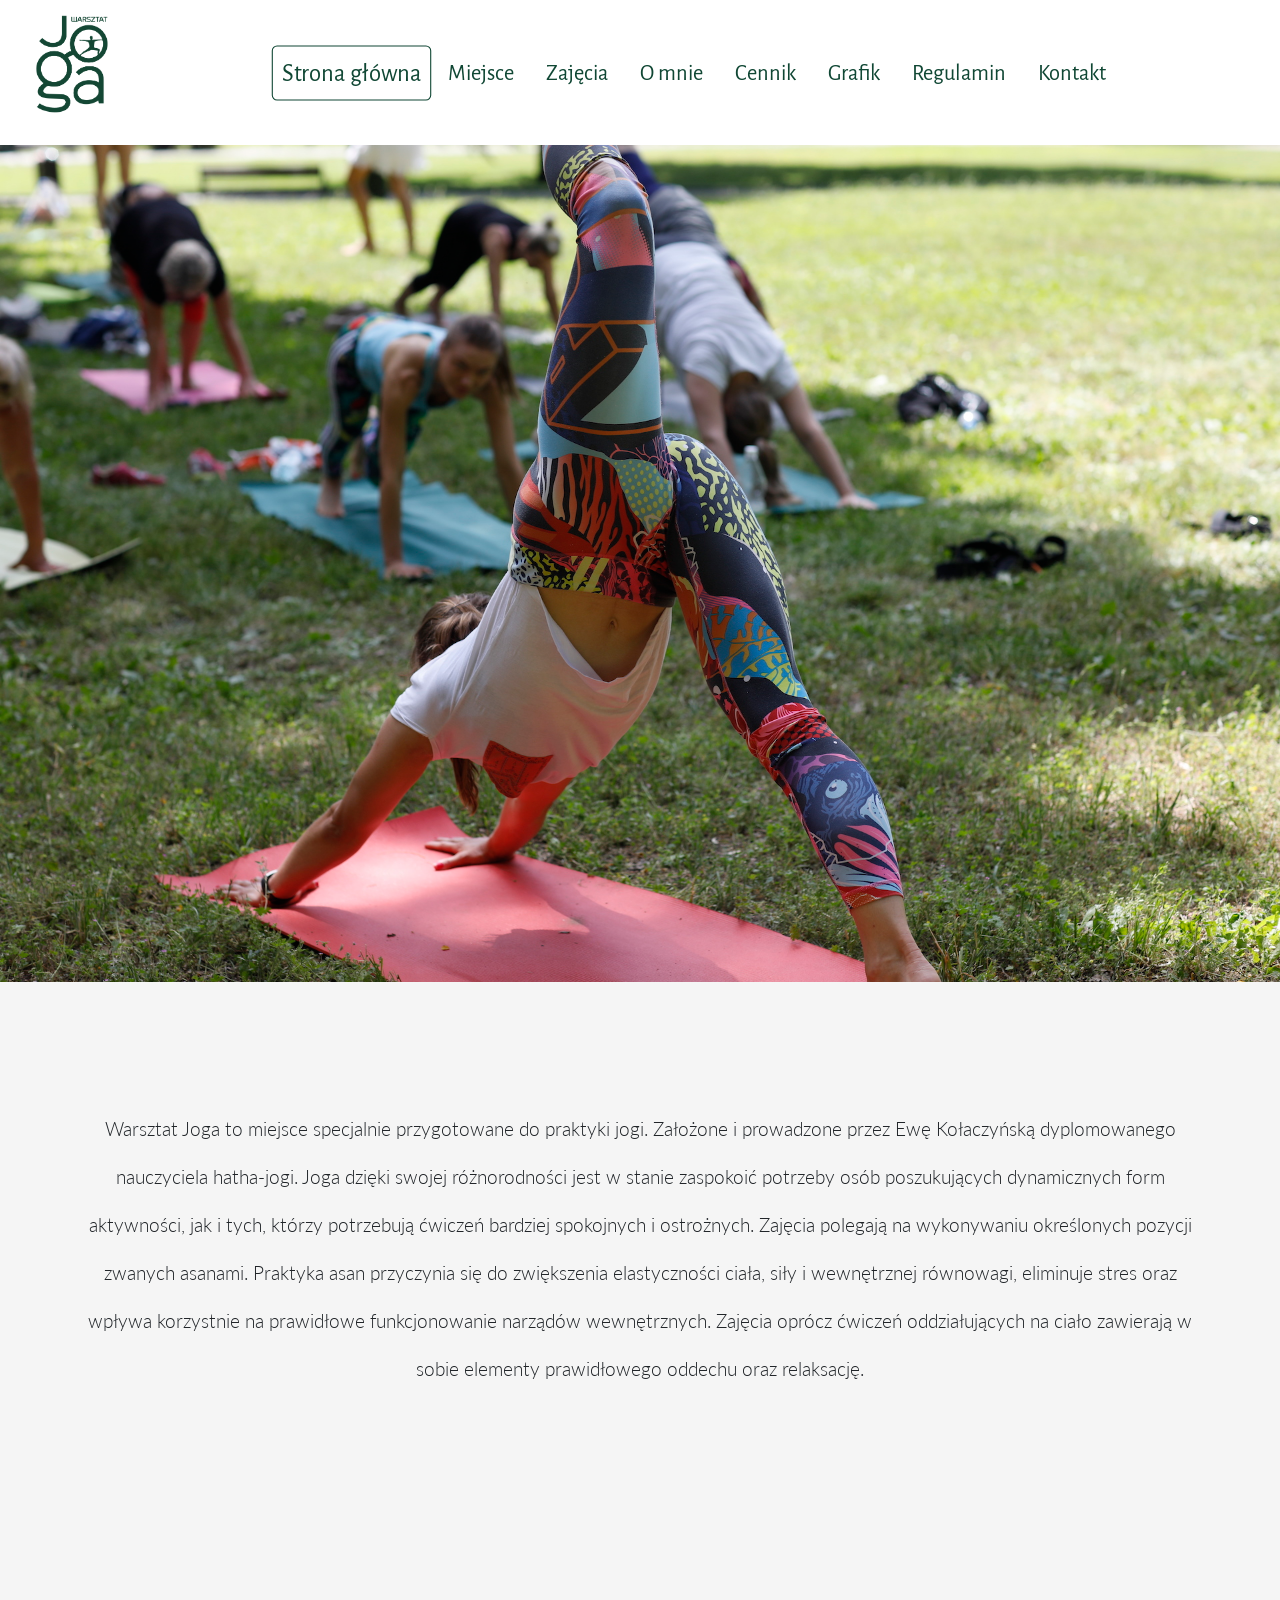
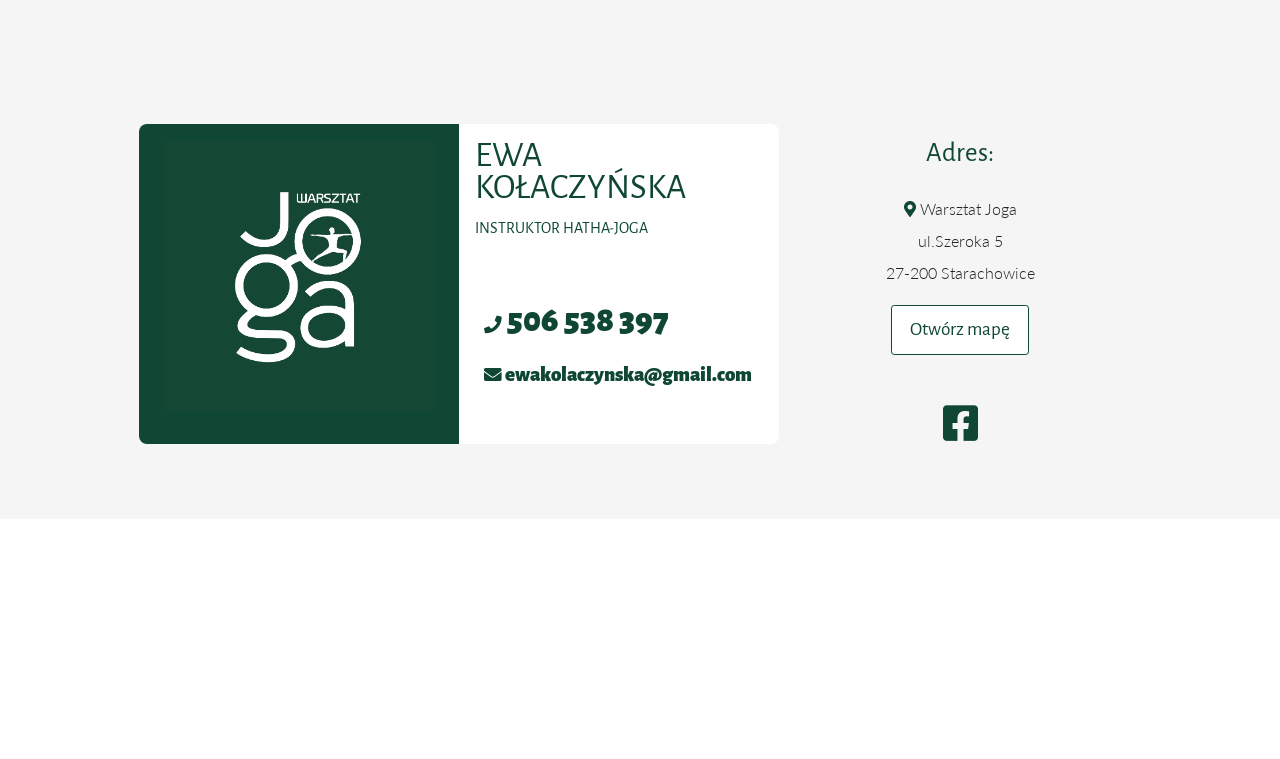
==== index.html @ 6dcc09ee "Add new files" ====
<!DOCTYPE html>
<html lang="en">

<head>
    <meta charset="UTF-8">
    <meta name="viewport" content="width=device-width, initial-scale=1.0">
    <meta http-equiv="X-UA-Compatible" content="ie=edge">
    <title>Warsztat Joga</title>
    <link rel="icon" type="image/png" href="images/favicon.ico">
    <link href="https://fonts.googleapis.com/css2?family=Alegreya+Sans:wght@300;400;700&family=Lato:ital,wght@0,300;0,400;1,300&display=swap" rel="stylesheet">
    <link href="https://use.fontawesome.com/releases/v5.0.8/css/all.css" rel="stylesheet">
    <link href="vendor/bootstrap.min.css" rel="stylesheet">
    <link rel="stylesheet" href="style.css">

</head>

<body>
    <!-- Navbar -->
    <nav class="navbar navbar-expand-xl">
        <a href="index.html"><img class="logo" src="images/logo-white.png" alt="logo"></a>
        <button class="navbar-toggler navbar-light" type="button" data-toggle="collapse" data-target="#navbarContent">
            <span class="navbar-toggler-icon"></span>
        </button>
        <div class="collapse navbar-collapse" id="navbarContent">
            <div class="navbar-nav">
                <a href="index.html" class="nav-item nav-link active">Strona główna</a>
                <a href="place.html" class="nav-item nav-link">Miejsce</a>
                <a href="our-offer.html" class="nav-item nav-link">Zajęcia</a>
                <a href="about-me.html" class="nav-item nav-link">O mnie</a>
                <a href="price-list.html" class="nav-item nav-link">Cennik</a>
                <a href="rooster.html" class="nav-item nav-link">Grafik</a>
                <a href="regulations.html" class="nav-item nav-link">Regulamin</a>
                <a href="contact.html" class="nav-item nav-link">Kontakt</a>
            </div>
        </div>
    </nav>

    <section class="top">
        <!-- Top -->
        <hr>
        <div class="wrap">
            <img class="background" src="images/main1.jpg" alt="img">
            <img class="background" src="images/main2.jpg" alt="img">
        </div>
        <div class="bg-grey">
            <div class="container about-joga-text">
                <p>
                    Warsztat Joga to miejsce specjalnie przygotowane do praktyki jogi. Założone i prowadzone przez Ewę Kołaczyńską dyplomowanego nauczyciela hatha-jogi. 
                    Joga dzięki swojej różnorodności jest w stanie zaspokoić potrzeby osób poszukujących dynamicznych form aktywności, jak i tych, którzy potrzebują ćwiczeń bardziej spokojnych i ostrożnych. 
                    Zajęcia polegają na wykonywaniu określonych pozycji zwanych asanami. Praktyka asan przyczynia się do zwiększenia elastyczności ciała, siły i wewnętrznej równowagi, eliminuje stres oraz wpływa korzystnie na prawidłowe funkcjonowanie narządów wewnętrznych. Zajęcia oprócz ćwiczeń oddziałujących na ciało zawierają w sobie elementy prawidłowego oddechu oraz relaksację.
                </p>
            </div>
        </div>

        <!-- Footer -->
        <footer class="container-fluid">
            <div class="row site-footer">
                <div class="footer-col logo-col">
                    <a href="contact.html"><img class="logo-green" src="images/logo-green.png" alt="logo"></a>
                </div>
                <div class="footer-col contact-col">
                    <h2>EWA <br> KOŁACZYŃSKA</h2>
                    <h3 class="text-uppercase">Instruktor hatha-joga</h3><br>
                    <a class="phone" href="tel:506538397">
                        <i class="fas fa-phone bottle-green"><span class="phone-nr"> 506 538 397</span></i>
                    </a><br>
                    <a class="email" href="mailto:ewakolaczynska@gmail.com">
                        <i class="fas fa-envelope bottle-green"><span class="email-address">
                                ewakolaczynska@gmail.com</span></i>
                    </a>
                </div>
                
                <div class="footer-col  address-col">
                    <h2>Adres:</h2>
                    <p>
                        <i class="fas fa-map-marker-alt bottle-green"></i>
                        Warsztat Joga <br>
                        ul.Szeroka 5 <br> 27-200 Starachowice
                    </p>
                    <div class="button">
                        <a href="https://g.page/warsztatjoga?share" target="_blank"><button class="map-button"> Otwórz
                                mapę</button></a>
                    </div>
                    <span class="f-icon-wraper">
                    <a href="https://www.facebook.com/warsztatjoga" target="_blank"><i class="fab fa-facebook-square bottle-green f-icon"></i><a>
                    </span>
                </div>
        </footer>
    </section>

    <!-- Copyright -->
    <section class="container-fluid text-center copyright">
        &copy; Copyright 2020 Warsztat Joga Wszelkie prawa zastrzeżone
        <span class="d-block copyright-designed">Designed by Agnieszka Fila</span>
    </section>

    <script src="https://code.jquery.com/jquery-3.4.1.slim.min.js"
        integrity="sha384-J6qa4849blE2+poT4WnyKhv5vZF5SrPo0iEjwBvKU7imGFAV0wwj1yYfoRSJoZ+n" crossorigin="anonymous">
        </script>
    <script src="https://cdn.jsdelivr.net/npm/popper.js@1.16.0/dist/umd/popper.min.js"
        integrity="sha384-Q6E9RHvbIyZFJoft+2mJbHaEWldlvI9IOYy5n3zV9zzTtmI3UksdQRVvoxMfooAo" crossorigin="anonymous">
        </script>
    <script src="https://stackpath.bootstrapcdn.com/bootstrap/4.4.1/js/bootstrap.min.js"
        integrity="sha384-wfSDF2E50Y2D1uUdj0O3uMBJnjuUD4Ih7YwaYd1iqfktj0Uod8GCExl3Og8ifwB6" crossorigin="anonymous">
        </script>

</body>

</html>
---- style.css ----
/* Eric Meyer's Reset CSS v2.0 - http://cssreset.com */
html,body,div,span,applet,object,iframe,h1,h2,h3,h4,h5,h6,p,blockquote,pre,a,abbr,acronym,address,big,cite,code,del,dfn,em,img,ins,kbd,q,s,samp,small,strike,strong,sub,sup,tt,var,b,u,i,center,dl,dt,dd,ol,ul,li,fieldset,form,label,legend,table,caption,tbody,tfoot,thead,tr,th,td,article,aside,canvas,details,embed,figure,figcaption,footer,header,hgroup,menu,nav,output,ruby,section,summary,time,mark,audio,video{border:0;font-size:100%;font:inherit;vertical-align:baseline;margin:0;padding:0}article,aside,details,figcaption,figure,footer,header,hgroup,menu,nav,section{display:block}body{line-height:1}ol,ul{list-style:none}blockquote,q{quotes:none}blockquote:before,blockquote:after,q:before,q:after{content:none}table{border-collapse:collapse;border-spacing:0}

/* Global style */
body {
    font-family: 'Lato', sans-serif;
    font-size: 1.2rem;
    line-height: 3rem;
}

h1 {
    color: #ffffff;
    font-size: 5rem;
    font-family: 'Alegreya Sans', sans-serif; 
    font-weight: 700;
    text-align: center; 
    margin-bottom: 2rem;
}

@media screen and (min-width: 768px) {
    h1 {
        font-size: 15rem;
        margin-bottom: 10rem;
    }
}

h2 {
    color: #104734;
    font-size: 1.7rem;
    font-weight: 400;
    text-align: center;
    font-family: 'Alegreya Sans', sans-serif;   
    padding-top: 1rem;
}

h3 {
    color: #104734;
    font-size: 1rem;
    text-align: left;
    font-family: 'Alegreya Sans', sans-serif;   
}

p {
    margin: 2rem 0;
    font-weight: 300;
    text-align: center;
}

@media screen and (min-width: 768px) {
    p {
        margin: 6rem 0;
    }   
}

.logo {
    width: 4rem; 
}

@media screen and (min-width: 768px) {
    .logo {
        width: 7rem; 
    }
}

/* Navbar */
.navbar {
    background-color: #ffffff;
}

@media screen and (min-width: 1200px) {
    .navbar {
        width: 100%;
        position: fixed;
        z-index: 1;
        top: 0;
    }
}

@media screen and (min-width: 1200px) {
    #navbarContent {
        display: flex;
        justify-content: space-around;
    }
}

.nav-item {
    color: #303030;
    font-family: 'Alegreya Sans', sans-serif;
    font-size: 1.4rem;
    border-top: 1px solid #dcdcdc;
}

@media screen and (min-width: 1200px) {
    .nav-item {
        border-top: 1px solid transparent;
        padding: 0;
        margin: 0 .5rem;
        border-radius: .3rem;
        transition: .5s;
        color: #104734;
    }
}

@media screen and (min-width: 768px) {
    .nav-item:hover{
        color: #104734;
        transform: scale(1.1);
        background-color: #f5f5f5;
        border-radius: .3rem;
    }
}

@media screen and (min-width: 768px) {
    .active {
        transform: scale(1.1);
        background-color:#ffffff;
        border: 1px solid #104734;
    }
}

hr {
    margin: 0;
}

/* Top */
.top {
    margin-bottom: 15rem;
    background-color: #f5f5f5;
}

@media screen and (min-width: 1200px) {
    .top {
        margin: 8rem 0 15rem;
    }   
}

.about-joga-text {
    margin-top: 65%;
    padding: 1rem 1rem .5rem;
}

@media screen and (min-width: 768px) {
    .about-joga-text {
        padding: 3rem 1rem 2rem;
    }
}

.wrap {
    position: relative;
}

.background {
    position: absolute;
    transition: opacity 2s ease;
    width: 100%;
}

.background:hover {
    opacity: 0;
}

/*Place*/
.picture-wrap, .button-wrap {
    display: flex;
    justify-content: center;
}

.place-picture {
    width: 40rem;
    padding: 0;
    border-radius: .5rem;
}

a img {
    transition: 1s;
    padding: 3%;
}

a img:hover {
    transform: scale(1.1);
    color: #104734;
}

/* Rodzaje zajec */
.our-offer {
    font-weight: 300;
    text-align: center;
}

.classes {
    padding: 1rem;
    margin: 4rem 0;
}

@media screen and (min-width: 768px) {
    .classes {
        padding: 3rem 10rem;
        margin: 6rem 2rem;
    }
}

.picture-class {
    width: 100%
    
}

@media screen and (min-width: 768px) {
    .picture-class {
        width: 85%;
        padding: 0;
        margin: 1rem 0 2rem;
        border-radius: .5rem;
    }
}

/* About me */
.about-me {
    background-color: #f5f5f5;
    padding: 0 10%;
    display: flex;
    justify-content: center ;
}

.my-picture {
    width: 100%; 
    border-radius: .5rem;
}

.text-about-me {
    font-weight: 300;
    text-align: center;
}

/* Cennik */
.price-list {
    background-color: #f5f5f5;
    padding-bottom: 6rem;
}

.price {
    width: 16rem;
    height: 12rem;
    background-color: #ffffff;
    border-radius: .5rem;
    padding: 1rem;
    margin: 1.5rem 1.5rem;
    text-align: center;
}

.italic {
    font-style: italic;
}

.bold {
    font-weight: 700;
    width: 8rem;
}

/* Rooster */
.rooster {
    width: 12rem;
    height: 25rem;
    background-color: #ffffff;
    border-radius: .5rem;
    padding: 1rem;
    margin: 1.5rem 1rem;
    font-weight: 300;
}

.bold-green {
    color: #104734;
    font-weight: 700;
}

/* Regulamin */
.regulations {
    font-weight: 300;
    padding: 0 1rem;
    margin-bottom: 3rem;
}

.download {
    display: flex;
    justify-content:  center;
}

/* Kontakt */
.contact {
    display: flex;
    justify-content: center;
    padding-bottom: 6rem;
}

.contact p {
    padding: 0 1rem 0;
    margin: 0;
}

.form {
    padding: 4rem;
}

/*Go up*/
.go-up {
    text-align: center;
}

/* Stopka */
.footer-col{
    padding: 0;
    margin: 0;
}
.site-footer {
    padding-top: 8rem;
    background-color: #f5f5f5;
    display: flex;
    justify-content: center;
    align-items: center;
}

.logo-green {
    border-radius: .5rem;
    width: 17rem;
    background-color: #ffffff;
    padding: 0;
    margin: 0;
}

.bottle-green {
    color: #104734;
}

.logo-col {
   width: 20rem; 
   height: 20rem;
   border-top-left-radius: .5rem;
   border-top-right-radius: .5rem;
   display: flex;
   align-items: center;
   justify-content: center;
   background-color: #104734;
}

@media screen and (min-width: 768px) {
    .logo-col {
        border-top-right-radius: 0;
        border-top-left-radius: .5rem;
        border-bottom-left-radius: .5rem;    
    }    
}

.contact-col {
    width: 20rem; 
    height: 20rem;
    background-color: #ffffff;
    padding: 1rem;
    border-bottom-left-radius: .5rem;
    border-bottom-right-radius: .5rem;
}    
    
@media screen and (min-width: 768px) {
    .contact-col {
        border-bottom-left-radius: 0;
        border-top-right-radius: .5rem;    
    }
}

.address-col  {
    background-color: #f5f5f5;
    padding: 1rem 4rem 4rem;
}

@media screen and (min-width: 768px) {
    .address-col  {
        background-color: #f5f5f5;
        padding: 4rem;
        margin: 0 2rem;
    }
}

.contact-col h2 {
    text-align: left;
    font-size: 2.2rem;
    line-height: 2rem;
    padding: 0;
}

.phone-nr {
    font-family: 'Alegreya Sans', sans-serif;
    font-size: 2.2rem;
}

.email-address {
    font-family: 'Alegreya Sans', sans-serif;
    font-size: 1.3rem;
}

.phone, .email {
    font-family: 'Alegreya Sans', sans-serif;
    font-size: 1.1rem;
    padding: .5rem;
    border-radius: .3rem;
    border: 1px solid transparent;
}

.phone:hover, .email:hover {
    text-align: center;
    text-decoration: none;
    background-color: #f5f5f5;
    color: #777777;
    padding: .5rem;
    border-radius: .3rem;
    border: 1px solid #104734;
}

.footer-col p {
    font-size: 1rem;
    line-height: 2rem;
    margin: 0;
    padding-top: 1rem;
}

.map {
    display: flex;
    justify-content: center;
    margin-top: 2rem;
}
button {
    color: #104734;
    background-color: #ffffff;
    font-family: 'Alegreya Sans', sans-serif;
    font-size: 1.2rem;
    padding: 0 1.1rem;
    margin: 1rem;
    border-radius: .2rem;
    border: 1px solid #104734;
    cursor: pointer;
}

button:hover {
    background-color: #f5f5f5;    
}

.f-icon-wraper {
    display: flex;
    justify-content: center;
    padding-top: 2rem;
}
.f-icon {
    font-size: 2.5rem;
}

/* Copyright */
.copyright {
    padding: 10rem 0 2rem;
    position: fixed;
    bottom: 0;
    z-index: -1;
    font-size: .9rem;
    color: #a9a9a9;
    background-color: #383838;
}

@media screen and (min-width: 768px) {
    .copyright {
        bottom: 0;
        z-index: -1;
    }
}

.copyright-designed {
    font-size: .7rem;
}
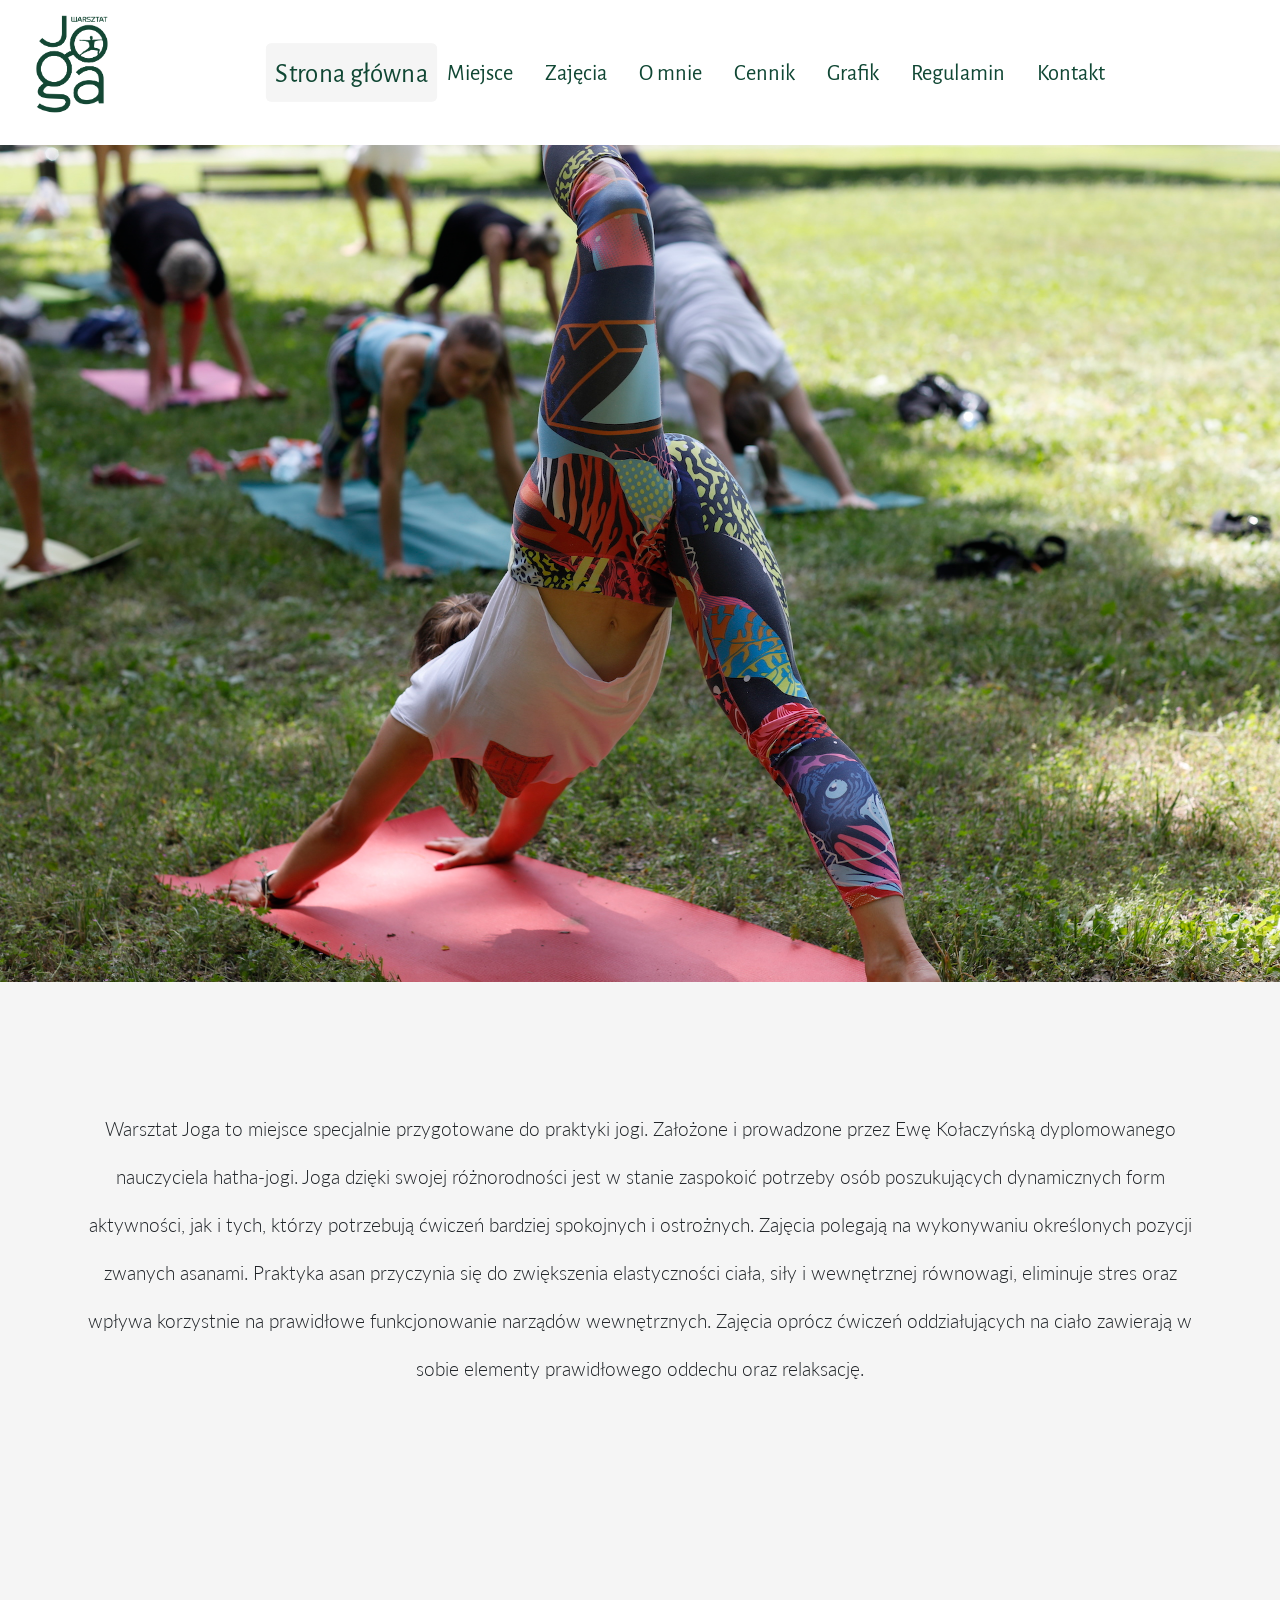
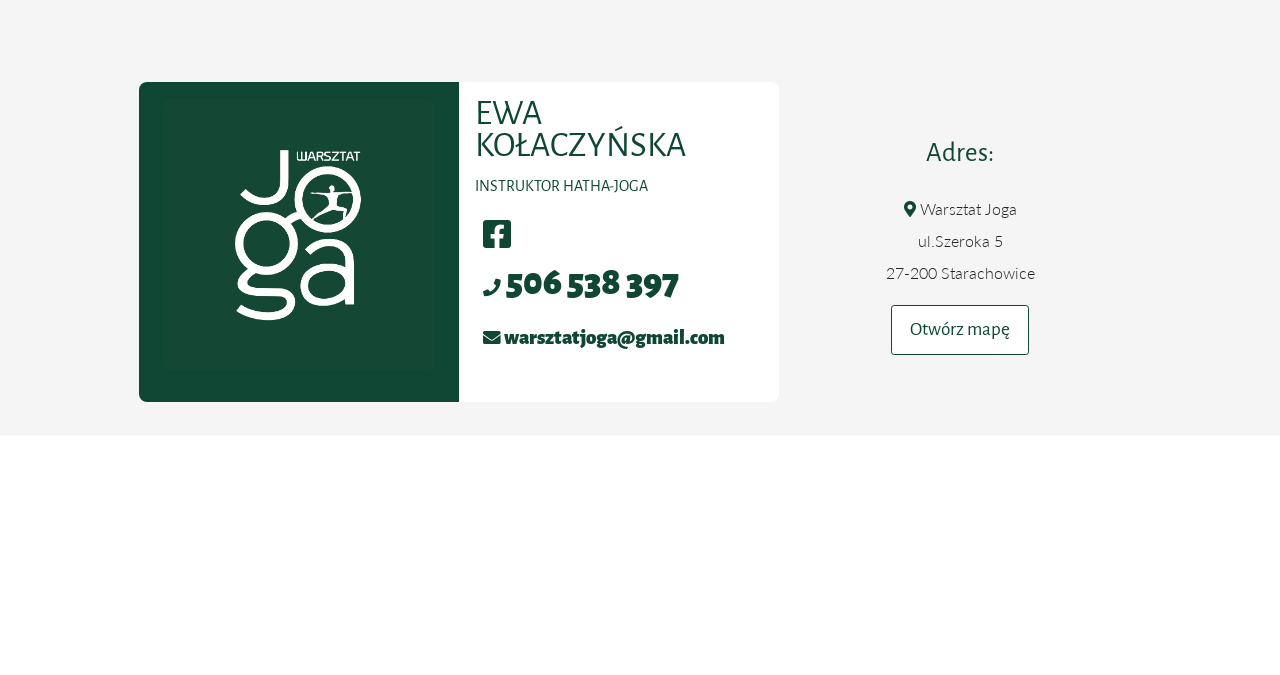
==== commit 6be5799d: "changed files" ====
--- a/index.html
+++ b/index.html
@@ -7,7 +7,9 @@
     <meta http-equiv="X-UA-Compatible" content="ie=edge">
     <title>Warsztat Joga</title>
     <link rel="icon" type="image/png" href="images/favicon.ico">
-    <link href="https://fonts.googleapis.com/css2?family=Alegreya+Sans:wght@300;400;700&family=Lato:ital,wght@0,300;0,400;1,300&display=swap" rel="stylesheet">
+    <link
+        href="https://fonts.googleapis.com/css2?family=Alegreya+Sans:wght@300;400;700&family=Lato:ital,wght@0,300;0,400;1,300&display=swap"
+        rel="stylesheet">
     <link href="https://use.fontawesome.com/releases/v5.0.8/css/all.css" rel="stylesheet">
     <link href="vendor/bootstrap.min.css" rel="stylesheet">
     <link rel="stylesheet" href="style.css">
@@ -45,9 +47,14 @@
         <div class="bg-grey">
             <div class="container about-joga-text">
                 <p>
-                    Warsztat Joga to miejsce specjalnie przygotowane do praktyki jogi. Założone i prowadzone przez Ewę Kołaczyńską dyplomowanego nauczyciela hatha-jogi. 
-                    Joga dzięki swojej różnorodności jest w stanie zaspokoić potrzeby osób poszukujących dynamicznych form aktywności, jak i tych, którzy potrzebują ćwiczeń bardziej spokojnych i ostrożnych. 
-                    Zajęcia polegają na wykonywaniu określonych pozycji zwanych asanami. Praktyka asan przyczynia się do zwiększenia elastyczności ciała, siły i wewnętrznej równowagi, eliminuje stres oraz wpływa korzystnie na prawidłowe funkcjonowanie narządów wewnętrznych. Zajęcia oprócz ćwiczeń oddziałujących na ciało zawierają w sobie elementy prawidłowego oddechu oraz relaksację.
+                    Warsztat Joga to miejsce specjalnie przygotowane do praktyki jogi. Założone i prowadzone przez Ewę
+                    Kołaczyńską dyplomowanego nauczyciela hatha-jogi.
+                    Joga dzięki swojej różnorodności jest w stanie zaspokoić potrzeby osób poszukujących dynamicznych
+                    form aktywności, jak i tych, którzy potrzebują ćwiczeń bardziej spokojnych i ostrożnych.
+                    Zajęcia polegają na wykonywaniu określonych pozycji zwanych asanami. Praktyka asan przyczynia się do
+                    zwiększenia elastyczności ciała, siły i wewnętrznej równowagi, eliminuje stres oraz wpływa
+                    korzystnie na prawidłowe funkcjonowanie narządów wewnętrznych. Zajęcia oprócz ćwiczeń oddziałujących
+                    na ciało zawierają w sobie elementy prawidłowego oddechu oraz relaksację.
                 </p>
             </div>
         </div>
@@ -60,16 +67,18 @@
                 </div>
                 <div class="footer-col contact-col">
                     <h2>EWA <br> KOŁACZYŃSKA</h2>
-                    <h3 class="text-uppercase">Instruktor hatha-joga</h3><br>
-                    <a class="phone" href="tel:506538397">
-                        <i class="fas fa-phone bottle-green"><span class="phone-nr"> 506 538 397</span></i>
-                    </a><br>
-                    <a class="email" href="mailto:ewakolaczynska@gmail.com">
-                        <i class="fas fa-envelope bottle-green"><span class="email-address">
-                                ewakolaczynska@gmail.com</span></i>
-                    </a>
+                    <h3 class="text-uppercase">Instruktor hatha-joga</h3>
+                    <a href="https://www.facebook.com/warsztatjoga" target="_blank"><i
+                            class="fab fa-facebook-square bottle-green facebook-icon"></i><a><br>
+                            <a class="phone" href="tel:506538397">
+                                <i class="fas fa-phone bottle-green phone-icon"><span class="phone-nr">
+                                        506 538 397</span></i>
+                            </a><br>
+                            <a class="email" href="mailto:ewakolaczynska@gmail.com">
+                                <i class="fas fa-envelope bottle-green email-icon"><span class="email-address">
+                                        warsztatjoga@gmail.com</span></i>
+                            </a><br>
                 </div>
-                
                 <div class="footer-col  address-col">
                     <h2>Adres:</h2>
                     <p>
@@ -81,9 +90,6 @@
                         <a href="https://g.page/warsztatjoga?share" target="_blank"><button class="map-button"> Otwórz
                                 mapę</button></a>
                     </div>
-                    <span class="f-icon-wraper">
-                    <a href="https://www.facebook.com/warsztatjoga" target="_blank"><i class="fab fa-facebook-square bottle-green f-icon"></i><a>
-                    </span>
                 </div>
         </footer>
     </section>
--- a/style.css
+++ b/style.css
@@ -19,7 +19,7 @@
 
 @media screen and (min-width: 768px) {
     h1 {
-        font-size: 15rem;
+        font-size: 12rem;
         margin-bottom: 10rem;
     }
 }
@@ -99,22 +99,23 @@
         transition: .5s;
         color: #104734;
     }
-}
-
-@media screen and (min-width: 768px) {
-    .nav-item:hover{
-        color: #104734;
-        transform: scale(1.1);
-        background-color: #f5f5f5;
+} 
+
+.nav-item:hover {
+    color: #104734;    
+}
+
+@media screen and (min-width: 1200px) {
+    .nav-item:hover {
+        transform: scale(1.2);
         border-radius: .3rem;
     }
 }
 
-@media screen and (min-width: 768px) {
+@media screen and (min-width: 1200px) {
     .active {
-        transform: scale(1.1);
-        background-color:#ffffff;
-        border: 1px solid #104734;
+        transform: scale(1.2);
+        background-color:#f5f5f5;
     }
 }
 
@@ -189,13 +190,13 @@
 
 .classes {
     padding: 1rem;
-    margin: 4rem 0;
+    margin: 3rem 0;
 }
 
 @media screen and (min-width: 768px) {
     .classes {
-        padding: 3rem 10rem;
-        margin: 6rem 2rem;
+        padding: 2rem 10rem;
+        margin: 5rem 2rem;
     }
 }
 
@@ -331,8 +332,8 @@
 }
 
 .logo-col {
-   width: 20rem; 
-   height: 20rem;
+   width: 18rem; 
+   height: 18rem;
    border-top-left-radius: .5rem;
    border-top-right-radius: .5rem;
    display: flex;
@@ -343,6 +344,8 @@
 
 @media screen and (min-width: 768px) {
     .logo-col {
+        width: 20rem; 
+        height: 20rem;
         border-top-right-radius: 0;
         border-top-left-radius: .5rem;
         border-bottom-left-radius: .5rem;    
@@ -350,8 +353,8 @@
 }
 
 .contact-col {
-    width: 20rem; 
-    height: 20rem;
+    width: 18rem; 
+    height: 18rem;
     background-color: #ffffff;
     padding: 1rem;
     border-bottom-left-radius: .5rem;
@@ -360,6 +363,8 @@
     
 @media screen and (min-width: 768px) {
     .contact-col {
+        width: 20rem; 
+        height: 20rem;
         border-bottom-left-radius: 0;
         border-top-right-radius: .5rem;    
     }
@@ -387,12 +392,22 @@
 
 .phone-nr {
     font-family: 'Alegreya Sans', sans-serif;
-    font-size: 2.2rem;
+    font-size: 2.4rem;
 }
 
 .email-address {
     font-family: 'Alegreya Sans', sans-serif;
     font-size: 1.3rem;
+}
+
+.facebook-icon {
+    font-size: 2rem;
+    margin: .5rem;
+    transition: .5s;
+}
+
+.phone-icon, .email-icon {
+    transition: .5s;
 }
 
 .phone, .email {
@@ -400,17 +415,19 @@
     font-size: 1.1rem;
     padding: .5rem;
     border-radius: .3rem;
-    border: 1px solid transparent;
-}
-
-.phone:hover, .email:hover {
-    text-align: center;
+    transition: 1s;
+}
+
+.phone-icon:hover, .email-icon:hover {
+    transform: scale(1.1);
+    /* text-decoration: none;
+    border-radius: .3rem; */
+}
+
+.facebook-icon:hover {
+    transform: scale(1.2);
     text-decoration: none;
-    background-color: #f5f5f5;
-    color: #777777;
-    padding: .5rem;
     border-radius: .3rem;
-    border: 1px solid #104734;
 }
 
 .footer-col p {
@@ -439,15 +456,6 @@
 
 button:hover {
     background-color: #f5f5f5;    
-}
-
-.f-icon-wraper {
-    display: flex;
-    justify-content: center;
-    padding-top: 2rem;
-}
-.f-icon {
-    font-size: 2.5rem;
 }
 
 /* Copyright */
